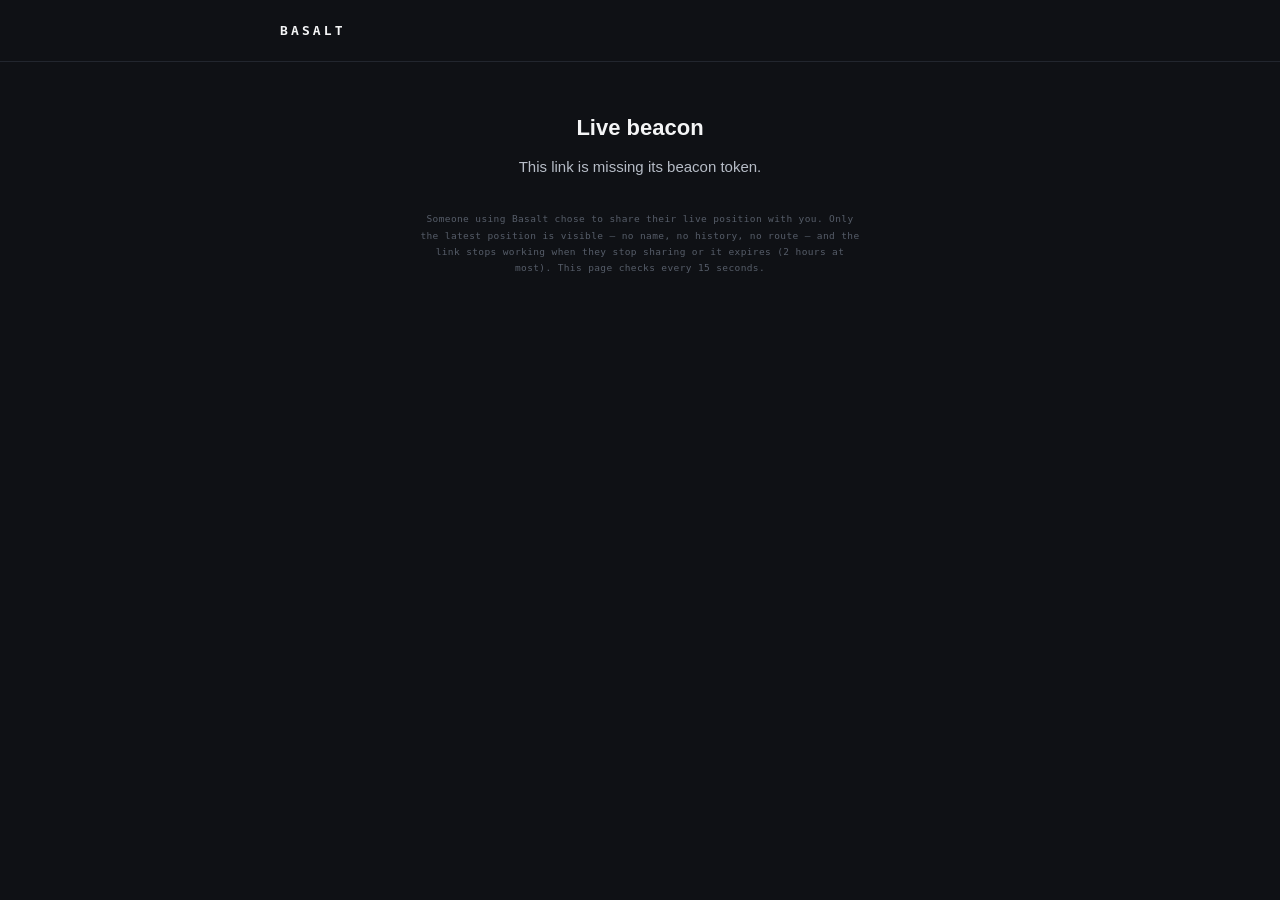
==== beacon/index.html @ 3a071eb1 "Beacon page + privacy draft updates (beacon section, food photos)" ====
<!doctype html>
<html lang="en">
<head>
<meta charset="utf-8">
<meta name="viewport" content="width=device-width, initial-scale=1">
<meta name="robots" content="noindex">
<title>Basalt — Live beacon</title>
<link rel="stylesheet" href="/style.css">
<style>
  .beacon-wrap { max-width: 480px; margin: 0 auto; padding: 48px 20px; text-align: center; }
  .pulse {
    width: 10px; height: 10px; border-radius: 50%; background: var(--carbs);
    margin: 0 auto 18px; animation: pulse 1.6s ease-in-out infinite;
  }
  @keyframes pulse { 0%,100% { opacity: 1 } 50% { opacity: .3 } }
  .coords { font-family: var(--mono); font-size: 22px; color: var(--ink); font-variant-numeric: tabular-nums; }
  .meta { font-family: var(--mono); font-size: 11px; color: var(--mute); margin-top: 10px; letter-spacing: .06em; }
  .state { font-size: 15px; color: var(--ink2); margin-top: 8px; }
  .maplink { display: inline-block; margin-top: 22px; font-family: var(--mono); font-size: 11px;
    letter-spacing: .08em; text-transform: uppercase; border: 1px solid var(--border2);
    border-radius: 8px; padding: 10px 16px; }
  .note { font-family: var(--mono); font-size: 9.5px; color: var(--faint); margin-top: 32px; line-height: 1.7; letter-spacing: .04em; }
</style>
</head>
<body>

<header class="site">
  <div class="wrap">
    <a class="wordmark" href="/">BASALT</a>
  </div>
</header>

<main class="beacon-wrap">
  <div id="pulse" class="pulse" style="display:none"></div>
  <h1 style="color:var(--ink);font-size:22px;margin-bottom:6px">Live beacon</h1>
  <div id="state" class="state">Checking…</div>
  <div id="coords" class="coords"></div>
  <div id="meta" class="meta"></div>
  <a id="maplink" class="maplink" style="display:none" target="_blank" rel="noopener">Open in OpenStreetMap</a>
  <div class="note">
    Someone using Basalt chose to share their live position with you. Only the latest position is
    visible — no name, no history, no route — and the link stops working when they stop sharing or
    it expires (2 hours at most). This page checks every 15 seconds.
  </div>
</main>

<script>
  const token = (location.hash || '').replace('#', '').trim();
  const el = (id) => document.getElementById(id);
  const API = 'https://ezsrwwfieihelfekgclz.supabase.co/functions/v1/beacon?token=';

  async function poll() {
    if (!/^[0-9a-f-]{36}$/i.test(token)) {
      el('state').textContent = 'This link is missing its beacon token.';
      return;
    }
    try {
      const res = await fetch(API + token);
      const data = await res.json();
      if (!data.active) {
        el('pulse').style.display = 'none';
        el('coords').textContent = '';
        el('meta').textContent = '';
        el('maplink').style.display = 'none';
        el('state').textContent =
          data.reason === 'ended' ? 'Sharing has ended.' :
          data.reason === 'expired' ? 'This beacon expired.' :
          'No beacon exists for this link.';
        return;
      }
      el('pulse').style.display = 'block';
      if (!data.position) {
        el('state').textContent = 'Active — waiting for the first position…';
        return;
      }
      const p = data.position;
      el('state').textContent = 'Sharing live';
      el('coords').textContent = `${p.lat.toFixed(5)}, ${p.lng.toFixed(5)}`;
      const ago = Math.max(0, Math.round((Date.now() - Date.parse(p.updatedAt)) / 1000));
      el('meta').textContent = `±${Math.round(p.accuracyM || 0)} m · updated ${ago}s ago`;
      const link = el('maplink');
      link.href = `https://www.openstreetmap.org/?mlat=${p.lat}&mlon=${p.lng}#map=16/${p.lat}/${p.lng}`;
      link.style.display = 'inline-block';
    } catch {
      el('state').textContent = 'Could not reach the beacon — retrying…';
    }
  }
  poll();
  setInterval(poll, 15000);
</script>

</body>
</html>
---- style.css ----
/* Basalt site — the app's own design tokens, carried over verbatim from
   packages/ui/src/tokens.ts and the prototype's :root. Dark canvas only —
   the app has no light mode, and this site doesn't invent one. */

:root {
  --bg: #0F1115;
  --surface: #16181D;
  --surface2: #1B1E24;
  --border: #22262E;
  --border2: #2A2F38;
  --ink: #F4F5F6;
  --ink2: #B6BCC6;
  --mute: #8A909B;
  --faint: #565D69;

  --protein: #C08432;
  --carbs: #3E9B78;
  --fat: #BE5540;
  --recovery: #5E72E4;

  --sans: -apple-system, BlinkMacSystemFont, "Inter", "Segoe UI", Roboto, Helvetica, Arial, sans-serif;
  --mono: ui-monospace, "SF Mono", "JetBrains Mono", "Cascadia Mono", Menlo, Consolas, monospace;
}

* { box-sizing: border-box; margin: 0; padding: 0; }

html, body { background: var(--bg); }

body {
  color: var(--ink2);
  font-family: var(--sans);
  font-size: 15px;
  line-height: 1.65;
  -webkit-font-smoothing: antialiased;
}

a { color: var(--carbs); text-decoration: none; }
a:hover { text-decoration: underline; }

strong { color: var(--ink); font-weight: 600; }

.mono { font-family: var(--mono); font-variant-numeric: tabular-nums; }

/* ── Layout ─────────────────────────────────────────────────────────── */

.wrap { max-width: 760px; margin: 0 auto; padding: 0 20px; }

header.site {
  border-bottom: 1px solid var(--border);
}
header.site .wrap {
  display: flex; align-items: center; justify-content: space-between;
  padding-top: 20px; padding-bottom: 20px;
}
.wordmark {
  font-family: var(--mono); font-size: 13px; letter-spacing: 0.24em;
  color: var(--ink); font-weight: 600;
}
nav.site a {
  font-family: var(--mono); font-size: 10.5px; letter-spacing: 0.1em;
  text-transform: uppercase; color: var(--mute); margin-left: 22px;
}
nav.site a:hover { color: var(--ink2); text-decoration: none; }

footer.site {
  border-top: 1px solid var(--border);
  margin-top: 64px;
  padding: 28px 0 48px;
}
footer.site .wrap {
  display: flex; flex-wrap: wrap; gap: 8px 20px; align-items: baseline;
  justify-content: space-between;
}
footer.site nav a {
  font-family: var(--mono); font-size: 10.5px; letter-spacing: 0.08em;
  color: var(--mute); margin-right: 18px;
}
footer.site .copy {
  font-family: var(--mono); font-size: 10px; letter-spacing: 0.06em;
  color: var(--faint);
}

/* ── Draft banner (privacy / delete-account only) ─────────────────────── */

.draft {
  font-family: var(--mono); font-size: 11px; letter-spacing: 0.14em;
  color: var(--fat); border: 1px solid var(--fat); border-radius: 6px;
  padding: 8px 12px; margin-bottom: 28px; display: inline-block;
}

/* ── Prose pages (privacy / delete-account) ───────────────────────────── */

main.doc { padding: 40px 0 80px; }
main.doc h1 { color: var(--ink); font-size: 26px; letter-spacing: -0.01em; margin-bottom: 4px; }
main.doc .sub {
  font-family: var(--mono); font-size: 11px; letter-spacing: 0.12em;
  color: var(--faint); text-transform: uppercase; margin-bottom: 36px;
}
main.doc h2 {
  color: var(--ink); font-size: 17px; margin: 36px 0 10px;
  padding-top: 20px; border-top: 1px solid var(--border);
}
main.doc p { margin-bottom: 12px; }
main.doc ul, main.doc ol { margin: 0 0 12px 20px; }
main.doc li { margin-bottom: 6px; }
main.doc .note {
  font-family: var(--mono); font-size: 10.5px; letter-spacing: 0.06em;
  color: var(--faint); text-transform: uppercase; margin-top: 8px;
}

/* ── Landing page ──────────────────────────────────────────────────────── */

.hero { padding: 64px 0 40px; }
.hero .kicker {
  font-family: var(--mono); font-size: 10.5px; letter-spacing: 0.16em;
  color: var(--carbs); text-transform: uppercase; margin-bottom: 18px;
}
.hero h1 {
  color: var(--ink); font-size: 40px; line-height: 1.12; letter-spacing: -0.015em;
  font-weight: 650; max-width: 12ch;
}
.hero p.lede {
  color: var(--ink2); font-size: 16px; line-height: 1.6; max-width: 46ch;
  margin-top: 20px;
}
.store-line {
  font-family: var(--mono); font-size: 11px; letter-spacing: 0.08em;
  color: var(--faint); text-transform: uppercase; margin-top: 28px;
  border: 1px solid var(--border2); border-radius: 8px; padding: 10px 16px;
  display: inline-block;
}

.section { padding: 40px 0; border-top: 1px solid var(--border); }
.section .microlabel {
  font-family: var(--mono); font-size: 10px; font-weight: 600; letter-spacing: 0.12em;
  color: var(--mute); text-transform: uppercase; margin-bottom: 18px;
}
.section h2 {
  color: var(--ink); font-size: 22px; letter-spacing: -0.01em;
  margin-bottom: 14px; max-width: 26ch;
}
.section p.intro { color: var(--ink2); max-width: 54ch; margin-bottom: 24px; }

/* Pillar grid — food / training / sleep / vitals */
.pillars {
  display: grid; grid-template-columns: repeat(2, 1fr); gap: 1px;
  background: var(--border); border: 1px solid var(--border); border-radius: 14px;
  overflow: hidden;
}
.pillar { background: var(--surface); padding: 20px 18px; }
.pillar .dot {
  width: 8px; height: 8px; border-radius: 2px; margin-bottom: 12px;
}
.pillar h3 { color: var(--ink); font-size: 15px; font-weight: 600; margin-bottom: 6px; }
.pillar p { color: var(--mute); font-size: 12.5px; line-height: 1.5; }

@media (max-width: 520px) {
  .pillars { grid-template-columns: 1fr; }
  .hero h1 { font-size: 32px; }
}

/* Receipt-style rows — the honesty principles, exactly the app's row shape */
.receipt { border: 1px solid var(--border); border-radius: 14px; background: var(--surface); padding: 4px 18px; }
.rrow {
  display: flex; justify-content: space-between; align-items: baseline;
  gap: 16px; padding: 14px 0; border-bottom: 1px solid var(--border);
}
.rrow:last-child { border-bottom: 0; }
.rrow .l .n { color: var(--ink); font-size: 14px; font-weight: 500; }
.rrow .l .m { font-family: var(--mono); font-size: 11px; color: var(--faint); margin-top: 4px; line-height: 1.5; }
.rrow .r {
  font-family: var(--mono); font-size: 11px; color: var(--carbs);
  text-transform: uppercase; letter-spacing: 0.06em; flex-shrink: 0; white-space: nowrap;
}

/* Screenshot placeholder slots — clearly marked, never fabricated */
.shots { display: flex; gap: 14px; overflow-x: auto; padding-bottom: 6px; }
.shot-slot {
  flex: 0 0 auto; width: 200px; aspect-ratio: 9 / 19.5;
  border: 1px dashed var(--border2); border-radius: 18px;
  display: flex; align-items: center; justify-content: center; text-align: center;
  padding: 16px;
}
.shot-slot span {
  font-family: var(--mono); font-size: 9.5px; letter-spacing: 0.1em;
  color: var(--faint); text-transform: uppercase; line-height: 1.6;
}

.srcnote {
  font-family: var(--mono); font-size: 9.5px; letter-spacing: 0.06em;
  color: var(--faint); margin-top: 18px; line-height: 1.6;
}
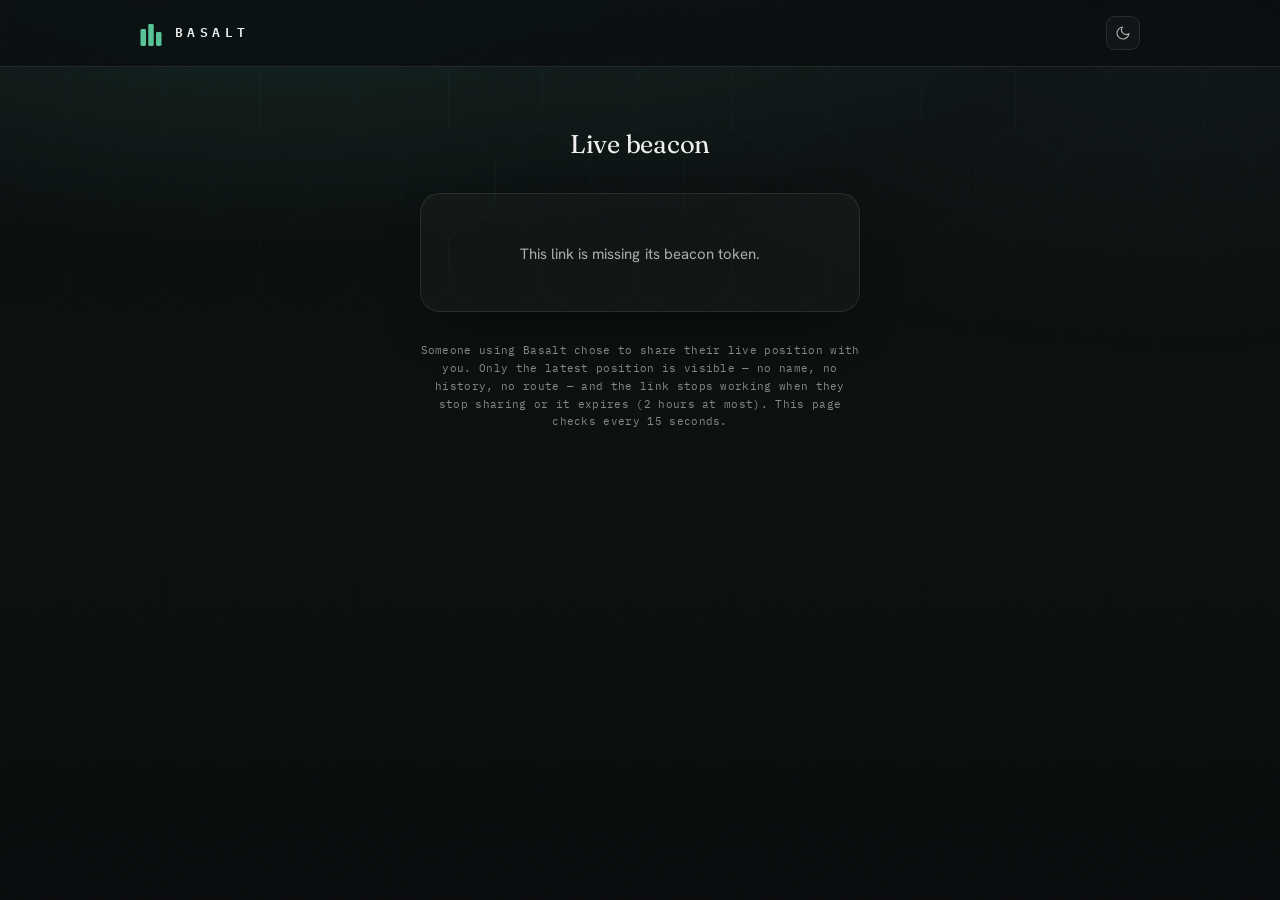
==== commit f85a2fc1: "Redesign: 'the honest ledger, written in basalt' Full visual redesign applying a product-derived con" ====
--- a/beacon/index.html
+++ b/beacon/index.html
@@ -5,39 +5,68 @@
 <meta name="viewport" content="width=device-width, initial-scale=1">
 <meta name="robots" content="noindex">
 <title>Basalt — Live beacon</title>
+<meta name="theme-color" content="#0A0C0F" media="(prefers-color-scheme: dark)">
+<meta name="theme-color" content="#ECEAE3" media="(prefers-color-scheme: light)">
+<link rel="preconnect" href="https://fonts.googleapis.com">
+<link rel="preconnect" href="https://fonts.gstatic.com" crossorigin>
+<link href="https://fonts.googleapis.com/css2?family=Fraunces:ital,opsz,wght@0,9..144,300..500;1,9..144,300..460&family=Hanken+Grotesk:wght@400;500;600;700&family=IBM+Plex+Mono:wght@400;500;600&display=swap" rel="stylesheet">
 <link rel="stylesheet" href="/style.css">
+<script>(function(){try{var p=new URLSearchParams(location.search).get('theme');var t=p||localStorage.getItem('basalt-theme')||'dark';if(t!=='light'&&t!=='dark')t='dark';document.documentElement.setAttribute('data-theme',t);}catch(e){document.documentElement.setAttribute('data-theme','dark');}})();</script>
 <style>
-  .beacon-wrap { max-width: 480px; margin: 0 auto; padding: 48px 20px; text-align: center; }
+  .beacon-wrap { max-width: 480px; margin: 0 auto; padding: 56px 20px 80px; text-align: center; }
+  .beacon-card {
+    border: 1px solid var(--hairline); border-radius: 20px; background: var(--card);
+    box-shadow: var(--shadow); padding: 40px 28px 34px; margin-top: 28px;
+  }
   .pulse {
-    width: 10px; height: 10px; border-radius: 50%; background: var(--carbs);
-    margin: 0 auto 18px; animation: pulse 1.6s ease-in-out infinite;
+    width: 11px; height: 11px; border-radius: 50%; background: var(--accent);
+    margin: 0 auto 18px; box-shadow: 0 0 0 0 var(--glow); animation: pulse 1.6s ease-in-out infinite;
   }
-  @keyframes pulse { 0%,100% { opacity: 1 } 50% { opacity: .3 } }
-  .coords { font-family: var(--mono); font-size: 22px; color: var(--ink); font-variant-numeric: tabular-nums; }
-  .meta { font-family: var(--mono); font-size: 11px; color: var(--mute); margin-top: 10px; letter-spacing: .06em; }
-  .state { font-size: 15px; color: var(--ink2); margin-top: 8px; }
+  @keyframes pulse { 0%,100% { opacity: 1; box-shadow: 0 0 0 0 var(--glow); } 50% { opacity: .35; box-shadow: 0 0 0 9px transparent; } }
+  .beacon-wrap h1 { font-family: var(--display); font-weight: 400; color: var(--ink); font-size: 1.6rem; letter-spacing: -0.01em; margin-bottom: 6px; }
+  .coords { font-family: var(--mono); font-size: 22px; color: var(--ink); font-variant-numeric: tabular-nums; margin-top: 6px; }
+  .meta { font-family: var(--mono); font-size: 11px; color: var(--ink-faint); margin-top: 10px; letter-spacing: .06em; }
+  .state { font-size: 15px; color: var(--ink-dim); margin-top: 8px; }
   .maplink { display: inline-block; margin-top: 22px; font-family: var(--mono); font-size: 11px;
-    letter-spacing: .08em; text-transform: uppercase; border: 1px solid var(--border2);
-    border-radius: 8px; padding: 10px 16px; }
-  .note { font-family: var(--mono); font-size: 9.5px; color: var(--faint); margin-top: 32px; line-height: 1.7; letter-spacing: .04em; }
+    letter-spacing: .08em; text-transform: uppercase; border: 1px solid var(--hairline-strong);
+    border-radius: 9px; padding: 11px 17px; color: var(--ink); }
+  .maplink:hover { border-color: var(--accent); color: var(--accent); }
+  .beacon-note { font-family: var(--mono); font-size: 10.5px; color: var(--ink-faint); margin-top: 30px; line-height: 1.7; letter-spacing: .03em; }
 </style>
 </head>
 <body>
 
+<div class="colonnade" aria-hidden="true"></div>
+
 <header class="site">
   <div class="wrap">
-    <a class="wordmark" href="/">BASALT</a>
+    <a class="brand" href="/" aria-label="Basalt home">
+      <svg width="22" height="26" viewBox="0 0 22 26" aria-hidden="true">
+        <rect x="0.5" y="9" width="5.5" height="17" rx="1.4" fill="currentColor"/>
+        <rect x="8.25" y="4" width="5.5" height="22" rx="1.4" fill="currentColor"/>
+        <rect x="16" y="12" width="5.5" height="14" rx="1.4" fill="currentColor"/>
+      </svg>
+      <span class="wordmark">BASALT</span>
+    </a>
+    <nav class="site">
+      <button class="theme-toggle" aria-label="Toggle light and dark theme" title="Toggle theme">
+        <svg class="moon" viewBox="0 0 24 24" fill="none" stroke="currentColor" stroke-width="1.7" stroke-linecap="round" stroke-linejoin="round"><path d="M21 12.8A9 9 0 1 1 11.2 3 7 7 0 0 0 21 12.8z"/></svg>
+        <svg class="sun" viewBox="0 0 24 24" fill="none" stroke="currentColor" stroke-width="1.7" stroke-linecap="round" stroke-linejoin="round"><circle cx="12" cy="12" r="4.2"/><path d="M12 2v2M12 20v2M4.9 4.9l1.4 1.4M17.7 17.7l1.4 1.4M2 12h2M20 12h2M4.9 19.1l1.4-1.4M17.7 6.3l1.4-1.4"/></svg>
+      </button>
+    </nav>
   </div>
 </header>
 
 <main class="beacon-wrap">
-  <div id="pulse" class="pulse" style="display:none"></div>
-  <h1 style="color:var(--ink);font-size:22px;margin-bottom:6px">Live beacon</h1>
-  <div id="state" class="state">Checking…</div>
-  <div id="coords" class="coords"></div>
-  <div id="meta" class="meta"></div>
-  <a id="maplink" class="maplink" style="display:none" target="_blank" rel="noopener">Open in OpenStreetMap</a>
-  <div class="note">
+  <h1>Live beacon</h1>
+  <div class="beacon-card">
+    <div id="pulse" class="pulse" style="display:none"></div>
+    <div id="state" class="state">Checking…</div>
+    <div id="coords" class="coords"></div>
+    <div id="meta" class="meta"></div>
+    <a id="maplink" class="maplink" style="display:none" target="_blank" rel="noopener">Open in OpenStreetMap</a>
+  </div>
+  <div class="beacon-note">
     Someone using Basalt chose to share their live position with you. Only the latest position is
     visible — no name, no history, no route — and the link stops working when they stop sharing or
     it expires (2 hours at most). This page checks every 15 seconds.
@@ -89,5 +118,6 @@
   setInterval(poll, 15000);
 </script>
 
+<script src="/site.js" defer></script>
 </body>
 </html>
--- a/style.css
+++ b/style.css
@@ -1,192 +1,327 @@
-/* Basalt site — the app's own design tokens, carried over verbatim from
-   packages/ui/src/tokens.ts and the prototype's :root. Dark canvas only —
-   the app has no light mode, and this site doesn't invent one. */
-
+/* Basalt — "the honest ledger, written in basalt".
+   Concept derived from the product's world: volcanic rock that cools into
+   hexagonal columns. Dark basalt ground + one green accent (health/life
+   through stone), a drifting hex-column motif, mono numerals as the data
+   voice, a serif display as the ledger's printed voice. Light theme is the
+   same stone in daylight. Two deliberate themes; every colour a token. */
+
+/* ── Tokens ─────────────────────────────────────────────────────────────── */
 :root {
-  --bg: #0F1115;
-  --surface: #16181D;
-  --surface2: #1B1E24;
-  --border: #22262E;
-  --border2: #2A2F38;
-  --ink: #F4F5F6;
-  --ink2: #B6BCC6;
-  --mute: #8A909B;
-  --faint: #565D69;
-
-  --protein: #C08432;
-  --carbs: #3E9B78;
-  --fat: #BE5540;
-  --recovery: #5E72E4;
-
-  --sans: -apple-system, BlinkMacSystemFont, "Inter", "Segoe UI", Roboto, Helvetica, Arial, sans-serif;
-  --mono: ui-monospace, "SF Mono", "JetBrains Mono", "Cascadia Mono", Menlo, Consolas, monospace;
+  --display: 'Fraunces', Georgia, 'Times New Roman', serif;
+  --body: 'Hanken Grotesk', system-ui, -apple-system, sans-serif;
+  --mono: 'IBM Plex Mono', ui-monospace, 'SF Mono', Menlo, monospace;
+
+  /* Dark — basalt */
+  --ground-a: #0A0C0F;
+  --ground-b: #0C110F;
+  --ground-c: #090B0D;
+  --ink: #ECEFEB;
+  --ink-dim: #A7AFAA;
+  --ink-faint: #808983;          /* ≥4.5:1 on ground and surface */
+  --accent: #57C295;
+  --accent-deep: #3E9B78;
+  --accent-ink: #071009;          /* text on an accent fill */
+  --glow: rgba(79, 182, 140, 0.20);
+  --glow-2: rgba(120, 200, 170, 0.06);
+  --hairline: rgba(236, 239, 235, 0.10);
+  --hairline-strong: rgba(236, 239, 235, 0.16);
+  --card: rgba(255, 255, 255, 0.028);
+  --card-strong: rgba(255, 255, 255, 0.05);
+  --motif: rgba(120, 190, 165, 1);   /* hex columns, opacity applied per-use */
+  --shadow: 0 24px 60px -30px rgba(0, 0, 0, 0.8);
+
+  --maxw: 1080px;
+  --gutter: clamp(20px, 5vw, 40px);
+}
+
+:root[data-theme='light'] {
+  /* Light — basalt in daylight / exposed rock */
+  --ground-a: #ECEAE3;
+  --ground-b: #E6EAE4;
+  --ground-c: #E9E7E0;
+  --ink: #171D19;
+  --ink-dim: #47514B;
+  --ink-faint: #5E675F;          /* ≥4.5:1 on ground and surface */
+  --accent: #27704E;             /* ≥4.5:1 as small text on ground */
+  --accent-deep: #1C5039;
+  --accent-ink: #F4FBF7;
+  --glow: rgba(44, 122, 87, 0.16);
+  --glow-2: rgba(44, 122, 87, 0.05);
+  --hairline: rgba(23, 29, 25, 0.12);
+  --hairline-strong: rgba(23, 29, 25, 0.20);
+  --card: rgba(255, 255, 255, 0.55);
+  --card-strong: rgba(255, 255, 255, 0.78);
+  --motif: rgba(40, 80, 62, 1);
+  --shadow: 0 24px 50px -30px rgba(40, 60, 50, 0.35);
 }
 
 * { box-sizing: border-box; margin: 0; padding: 0; }
 
-html, body { background: var(--bg); }
+html { scroll-behavior: smooth; -webkit-text-size-adjust: 100%; }
 
 body {
-  color: var(--ink2);
-  font-family: var(--sans);
-  font-size: 15px;
+  min-height: 100%;
+  color: var(--ink-dim);
+  font-family: var(--body);
+  font-size: 16px;
   line-height: 1.65;
+  letter-spacing: 0.002em;
   -webkit-font-smoothing: antialiased;
-}
-
-a { color: var(--carbs); text-decoration: none; }
-a:hover { text-decoration: underline; }
-
+  text-rendering: optimizeLegibility;
+  /* Document-length depth gradient — scrolling moves you through the rock. */
+  background:
+    linear-gradient(180deg, var(--ground-a) 0%, var(--ground-b) 55%, var(--ground-c) 100%);
+  background-attachment: fixed;
+  overflow-x: hidden;
+}
+
+/* Fixed atmosphere layers ------------------------------------------------- */
+
+/* radial "light source" glow anchored top */
+body::before {
+  content: ''; position: fixed; inset: 0; z-index: -2; pointer-events: none;
+  background:
+    radial-gradient(120% 70% at 22% -10%, var(--glow) 0%, transparent 55%),
+    radial-gradient(90% 60% at 92% 4%, var(--glow-2) 0%, transparent 60%);
+}
+
+/* fine stone grain */
+body::after {
+  content: ''; position: fixed; inset: 0; z-index: 90; pointer-events: none;
+  opacity: 0.05; mix-blend-mode: overlay; background-size: 240px;
+  background-image: url("data:image/svg+xml,%3Csvg xmlns='http://www.w3.org/2000/svg' width='240' height='240'%3E%3Cfilter id='n'%3E%3CfeTurbulence type='fractalNoise' baseFrequency='0.9' numOctaves='2' stitchTiles='stitch'/%3E%3C/filter%3E%3Crect width='100%25' height='100%25' filter='url(%23n)'/%3E%3C/svg%3E");
+}
+:root[data-theme='light'] body::after { mix-blend-mode: multiply; opacity: 0.04; }
+
+/* the basalt-column motif: a drifting hex field, masked to fade into ground */
+.colonnade {
+  position: fixed; inset: -10% -5% auto -5%; height: 130vh; z-index: -1;
+  pointer-events: none; opacity: 0.5;
+  -webkit-mask-image: radial-gradient(120% 90% at 50% 8%, #000 0%, transparent 72%);
+  mask-image: radial-gradient(120% 90% at 50% 8%, #000 0%, transparent 72%);
+}
+.colonnade svg { width: 100%; height: 100%; }
+.colonnade .hx { fill: none; stroke: var(--motif); stroke-opacity: 0.07; stroke-width: 1; }
+.colonnade .drift { animation: drift 120s linear infinite; }
+@keyframes drift { from { transform: translateY(0); } to { transform: translateY(-52px); } }
+
+a { color: var(--accent); text-decoration: none; transition: color .2s; }
+a:hover { color: var(--ink); }
 strong { color: var(--ink); font-weight: 600; }
+::selection { background: var(--accent); color: var(--accent-ink); }
 
 .mono { font-family: var(--mono); font-variant-numeric: tabular-nums; }
-
-/* ── Layout ─────────────────────────────────────────────────────────── */
-
-.wrap { max-width: 760px; margin: 0 auto; padding: 0 20px; }
-
+.wrap { max-width: var(--maxw); margin: 0 auto; padding: 0 var(--gutter); }
+
+/* ── Nav ────────────────────────────────────────────────────────────────── */
 header.site {
-  border-bottom: 1px solid var(--border);
+  position: sticky; top: 0; z-index: 80;
+  backdrop-filter: saturate(1.4) blur(14px);
+  -webkit-backdrop-filter: saturate(1.4) blur(14px);
+  background: color-mix(in oklab, var(--ground-a) 72%, transparent);
+  border-bottom: 1px solid var(--hairline);
 }
 header.site .wrap {
   display: flex; align-items: center; justify-content: space-between;
-  padding-top: 20px; padding-bottom: 20px;
-}
+  padding-top: 16px; padding-bottom: 16px;
+}
+.brand { display: inline-flex; align-items: center; gap: 11px; }
+.brand svg { display: block; }
 .wordmark {
-  font-family: var(--mono); font-size: 13px; letter-spacing: 0.24em;
-  color: var(--ink); font-weight: 600;
-}
+  font-family: var(--mono); font-size: 13px; letter-spacing: 0.34em;
+  color: var(--ink); font-weight: 600; padding-left: 2px;
+}
+nav.site { display: flex; align-items: center; gap: 4px; }
 nav.site a {
-  font-family: var(--mono); font-size: 10.5px; letter-spacing: 0.1em;
-  text-transform: uppercase; color: var(--mute); margin-left: 22px;
-}
-nav.site a:hover { color: var(--ink2); text-decoration: none; }
-
-footer.site {
-  border-top: 1px solid var(--border);
-  margin-top: 64px;
-  padding: 28px 0 48px;
-}
-footer.site .wrap {
-  display: flex; flex-wrap: wrap; gap: 8px 20px; align-items: baseline;
-  justify-content: space-between;
-}
-footer.site nav a {
-  font-family: var(--mono); font-size: 10.5px; letter-spacing: 0.08em;
-  color: var(--mute); margin-right: 18px;
-}
-footer.site .copy {
-  font-family: var(--mono); font-size: 10px; letter-spacing: 0.06em;
-  color: var(--faint);
-}
-
-/* ── Draft banner (privacy / delete-account only) ─────────────────────── */
-
-.draft {
   font-family: var(--mono); font-size: 11px; letter-spacing: 0.14em;
-  color: var(--fat); border: 1px solid var(--fat); border-radius: 6px;
-  padding: 8px 12px; margin-bottom: 28px; display: inline-block;
-}
-
-/* ── Prose pages (privacy / delete-account) ───────────────────────────── */
-
-main.doc { padding: 40px 0 80px; }
-main.doc h1 { color: var(--ink); font-size: 26px; letter-spacing: -0.01em; margin-bottom: 4px; }
-main.doc .sub {
-  font-family: var(--mono); font-size: 11px; letter-spacing: 0.12em;
-  color: var(--faint); text-transform: uppercase; margin-bottom: 36px;
-}
-main.doc h2 {
-  color: var(--ink); font-size: 17px; margin: 36px 0 10px;
-  padding-top: 20px; border-top: 1px solid var(--border);
-}
-main.doc p { margin-bottom: 12px; }
-main.doc ul, main.doc ol { margin: 0 0 12px 20px; }
-main.doc li { margin-bottom: 6px; }
-main.doc .note {
-  font-family: var(--mono); font-size: 10.5px; letter-spacing: 0.06em;
-  color: var(--faint); text-transform: uppercase; margin-top: 8px;
-}
-
-/* ── Landing page ──────────────────────────────────────────────────────── */
-
-.hero { padding: 64px 0 40px; }
-.hero .kicker {
-  font-family: var(--mono); font-size: 10.5px; letter-spacing: 0.16em;
-  color: var(--carbs); text-transform: uppercase; margin-bottom: 18px;
-}
+  text-transform: uppercase; color: var(--ink-faint);
+  padding: 8px 12px; border-radius: 8px;
+}
+nav.site a:hover { color: var(--ink); background: var(--card); }
+.theme-toggle {
+  width: 34px; height: 34px; margin-left: 6px; display: grid; place-items: center;
+  border: 1px solid var(--hairline); border-radius: 9px; background: var(--card);
+  color: var(--ink-dim); cursor: pointer; transition: color .2s, border-color .2s;
+}
+.theme-toggle:hover { color: var(--ink); border-color: var(--hairline-strong); }
+.theme-toggle svg { width: 16px; height: 16px; }
+.theme-toggle .sun { display: none; }
+:root[data-theme='light'] .theme-toggle .moon { display: none; }
+:root[data-theme='light'] .theme-toggle .sun { display: block; }
+
+/* ── Buttons ────────────────────────────────────────────────────────────── */
+.btns { display: flex; flex-wrap: wrap; gap: 12px; margin-top: 30px; }
+.btn {
+  font-family: var(--mono); font-size: 12px; letter-spacing: 0.06em;
+  text-transform: uppercase; padding: 13px 20px; border-radius: 11px;
+  display: inline-flex; align-items: center; gap: 9px; transition: transform .2s, background .2s, border-color .2s;
+}
+.btn.primary { background: var(--accent); color: var(--accent-ink); font-weight: 600; }
+.btn.primary:hover { transform: translateY(-2px); background: color-mix(in oklab, var(--accent) 88%, #fff); }
+.btn.ghost { border: 1px solid var(--hairline-strong); color: var(--ink); }
+.btn.ghost:hover { border-color: var(--accent); color: var(--accent); transform: translateY(-2px); }
+
+/* ── Hero ───────────────────────────────────────────────────────────────── */
+.hero { padding: clamp(64px, 12vh, 128px) 0 56px; }
+.eyebrow {
+  font-family: var(--mono); font-size: 11.5px; letter-spacing: 0.22em;
+  text-transform: uppercase; color: var(--accent);
+  display: inline-flex; align-items: center; gap: 10px; margin-bottom: 24px;
+}
+.eyebrow::before { content: ''; width: 22px; height: 1px; background: var(--accent); opacity: 0.6; }
 .hero h1 {
-  color: var(--ink); font-size: 40px; line-height: 1.12; letter-spacing: -0.015em;
-  font-weight: 650; max-width: 12ch;
-}
-.hero p.lede {
-  color: var(--ink2); font-size: 16px; line-height: 1.6; max-width: 46ch;
-  margin-top: 20px;
-}
-.store-line {
-  font-family: var(--mono); font-size: 11px; letter-spacing: 0.08em;
-  color: var(--faint); text-transform: uppercase; margin-top: 28px;
-  border: 1px solid var(--border2); border-radius: 8px; padding: 10px 16px;
-  display: inline-block;
-}
-
-.section { padding: 40px 0; border-top: 1px solid var(--border); }
-.section .microlabel {
-  font-family: var(--mono); font-size: 10px; font-weight: 600; letter-spacing: 0.12em;
-  color: var(--mute); text-transform: uppercase; margin-bottom: 18px;
+  font-family: var(--display); color: var(--ink); font-weight: 380;
+  font-size: clamp(2.6rem, 6.4vw, 4.7rem); line-height: 1.02;
+  letter-spacing: -0.02em; text-wrap: balance; max-width: 15ch;
+  font-optical-sizing: auto;
+}
+.hero h1 em { font-style: italic; color: var(--accent); font-weight: 400; }
+.hero .lede {
+  color: var(--ink-dim); font-size: clamp(1.02rem, 1.7vw, 1.2rem);
+  line-height: 1.62; max-width: 52ch; margin-top: 24px;
+}
+.trust {
+  display: flex; flex-wrap: wrap; gap: 8px 22px; margin-top: 34px;
+  font-family: var(--mono); font-size: 11px; letter-spacing: 0.06em;
+  text-transform: uppercase; color: var(--ink-faint);
+}
+.trust span { display: inline-flex; align-items: center; gap: 8px; }
+.trust span::before { content: ''; width: 5px; height: 5px; border-radius: 2px; background: var(--accent); }
+
+/* ── Sections ───────────────────────────────────────────────────────────── */
+.section { padding: clamp(56px, 9vh, 96px) 0; border-top: 1px solid var(--hairline); }
+.microlabel {
+  font-family: var(--mono); font-size: 11px; font-weight: 500; letter-spacing: 0.16em;
+  color: var(--accent); text-transform: uppercase; margin-bottom: 18px;
 }
 .section h2 {
-  color: var(--ink); font-size: 22px; letter-spacing: -0.01em;
-  margin-bottom: 14px; max-width: 26ch;
-}
-.section p.intro { color: var(--ink2); max-width: 54ch; margin-bottom: 24px; }
-
-/* Pillar grid — food / training / sleep / vitals */
-.pillars {
-  display: grid; grid-template-columns: repeat(2, 1fr); gap: 1px;
-  background: var(--border); border: 1px solid var(--border); border-radius: 14px;
-  overflow: hidden;
-}
-.pillar { background: var(--surface); padding: 20px 18px; }
-.pillar .dot {
-  width: 8px; height: 8px; border-radius: 2px; margin-bottom: 12px;
-}
-.pillar h3 { color: var(--ink); font-size: 15px; font-weight: 600; margin-bottom: 6px; }
-.pillar p { color: var(--mute); font-size: 12.5px; line-height: 1.5; }
-
-@media (max-width: 520px) {
-  .pillars { grid-template-columns: 1fr; }
-  .hero h1 { font-size: 32px; }
-}
-
-/* Receipt-style rows — the honesty principles, exactly the app's row shape */
-.receipt { border: 1px solid var(--border); border-radius: 14px; background: var(--surface); padding: 4px 18px; }
+  font-family: var(--display); color: var(--ink); font-weight: 380;
+  font-size: clamp(1.7rem, 3.6vw, 2.5rem); line-height: 1.1;
+  letter-spacing: -0.015em; text-wrap: balance; max-width: 22ch;
+}
+.section .intro { color: var(--ink-dim); max-width: 56ch; margin-top: 16px; font-size: 1.03rem; }
+
+/* Strata — the four pillars as geological layers */
+.strata { margin-top: 40px; border: 1px solid var(--hairline); border-radius: 18px; overflow: hidden; background: var(--card); }
+.stratum {
+  display: grid; grid-template-columns: 150px 1fr; gap: 26px; align-items: baseline;
+  padding: 26px clamp(20px, 3vw, 32px); border-top: 1px solid var(--hairline);
+  transition: background .3s;
+}
+.stratum:first-child { border-top: 0; }
+.stratum:hover { background: var(--card-strong); }
+.stratum h3 {
+  font-family: var(--display); color: var(--ink); font-size: 1.35rem; font-weight: 400;
+  letter-spacing: -0.01em; display: flex; align-items: center; gap: 12px;
+}
+.stratum h3 .dot { width: 9px; height: 9px; border-radius: 3px; flex: 0 0 auto; }
+.stratum p { color: var(--ink-dim); font-size: 0.97rem; line-height: 1.6; }
+
+/* Receipt band — the honesty rules, the app's own row shape */
+.receipt { margin-top: 36px; border: 1px solid var(--hairline); border-radius: 18px; background: var(--card); padding: 6px clamp(18px, 3vw, 28px); box-shadow: var(--shadow); }
 .rrow {
-  display: flex; justify-content: space-between; align-items: baseline;
-  gap: 16px; padding: 14px 0; border-bottom: 1px solid var(--border);
+  display: flex; justify-content: space-between; align-items: baseline; gap: 20px;
+  padding: 18px 0; border-bottom: 1px solid var(--hairline);
 }
 .rrow:last-child { border-bottom: 0; }
-.rrow .l .n { color: var(--ink); font-size: 14px; font-weight: 500; }
-.rrow .l .m { font-family: var(--mono); font-size: 11px; color: var(--faint); margin-top: 4px; line-height: 1.5; }
+.rrow .l .n { color: var(--ink); font-size: 1rem; font-weight: 500; font-family: var(--display); letter-spacing: -0.005em; }
+.rrow .l .m { font-family: var(--mono); font-size: 11.5px; color: var(--ink-faint); margin-top: 5px; line-height: 1.55; letter-spacing: 0.01em; }
 .rrow .r {
-  font-family: var(--mono); font-size: 11px; color: var(--carbs);
-  text-transform: uppercase; letter-spacing: 0.06em; flex-shrink: 0; white-space: nowrap;
-}
-
-/* Screenshot placeholder slots — clearly marked, never fabricated */
-.shots { display: flex; gap: 14px; overflow-x: auto; padding-bottom: 6px; }
-.shot-slot {
-  flex: 0 0 auto; width: 200px; aspect-ratio: 9 / 19.5;
-  border: 1px dashed var(--border2); border-radius: 18px;
-  display: flex; align-items: center; justify-content: center; text-align: center;
-  padding: 16px;
-}
-.shot-slot span {
-  font-family: var(--mono); font-size: 9.5px; letter-spacing: 0.1em;
-  color: var(--faint); text-transform: uppercase; line-height: 1.6;
-}
-
-.srcnote {
-  font-family: var(--mono); font-size: 9.5px; letter-spacing: 0.06em;
-  color: var(--faint); margin-top: 18px; line-height: 1.6;
-}
+  font-family: var(--mono); font-size: 11px; color: var(--accent);
+  text-transform: uppercase; letter-spacing: 0.06em; white-space: nowrap; flex-shrink: 0;
+  padding-top: 3px;
+}
+
+/* Spotlight rows — text | visual, alternating */
+.spotlight { display: grid; grid-template-columns: 1fr 1fr; gap: clamp(28px, 5vw, 64px); align-items: center; }
+.spotlight + .spotlight { margin-top: clamp(48px, 8vh, 88px); }
+.spotlight.flip .stext { order: 2; }
+.spotlight h3 { font-family: var(--display); color: var(--ink); font-weight: 400; font-size: clamp(1.5rem, 3vw, 2.1rem); line-height: 1.12; letter-spacing: -0.015em; }
+.spotlight p { color: var(--ink-dim); margin-top: 14px; line-height: 1.62; }
+.spotlight ul { list-style: none; margin-top: 18px; display: grid; gap: 10px; }
+.spotlight li { padding-left: 22px; position: relative; color: var(--ink-dim); font-size: 0.97rem; }
+.spotlight li::before { content: ''; position: absolute; left: 0; top: 0.62em; width: 8px; height: 8px; border-radius: 2px; background: var(--accent); }
+.svisual { display: flex; justify-content: center; }
+.phone {
+  width: min(300px, 78%); border-radius: 26px; border: 1px solid var(--hairline-strong);
+  background: var(--card-strong); padding: 8px; box-shadow: var(--shadow);
+}
+.phone img { display: block; width: 100%; border-radius: 19px; }
+
+/* swatches (themes) */
+.swatches { display: flex; flex-wrap: wrap; gap: 9px; margin-top: 22px; }
+.swatch {
+  font-family: var(--mono); font-size: 11px; letter-spacing: 0.03em; color: var(--ink-dim);
+  border: 1px solid var(--hairline-strong); border-radius: 999px; padding: 6px 13px;
+  background: var(--card); display: inline-flex; align-items: center; gap: 8px;
+}
+.swatch b { width: 9px; height: 9px; border-radius: 999px; display: inline-block; }
+
+/* Screenshot gallery */
+.shots { display: flex; gap: 18px; overflow-x: auto; padding: 6px 4px 16px; scroll-snap-type: x mandatory; }
+.shots figure { flex: 0 0 auto; margin: 0; scroll-snap-align: start; }
+.shots img {
+  width: 236px; border-radius: 22px; border: 1px solid var(--hairline-strong);
+  background: var(--card); box-shadow: var(--shadow); display: block;
+}
+.shots figcaption {
+  font-family: var(--mono); font-size: 10px; letter-spacing: 0.08em; color: var(--ink-faint);
+  text-transform: uppercase; margin-top: 10px; text-align: center;
+}
+.srcnote { font-family: var(--mono); font-size: 10.5px; letter-spacing: 0.03em; color: var(--ink-faint); margin-top: 20px; line-height: 1.6; }
+
+/* CTA band */
+.cta-band { text-align: center; padding: clamp(64px, 11vh, 120px) 0; border-top: 1px solid var(--hairline); }
+.cta-band h2 { font-family: var(--display); color: var(--ink); font-weight: 380; font-size: clamp(1.9rem, 4.4vw, 3rem); letter-spacing: -0.02em; line-height: 1.06; max-width: 20ch; margin: 0 auto; }
+.cta-band .btns { justify-content: center; }
+
+/* ── Footer ─────────────────────────────────────────────────────────────── */
+footer.site { border-top: 1px solid var(--hairline); padding: 54px 0 64px; }
+footer.site .cols { display: grid; grid-template-columns: 1.4fr 1fr 1fr; gap: 32px; }
+footer.site .col h4 { font-family: var(--mono); font-size: 10.5px; letter-spacing: 0.14em; text-transform: uppercase; color: var(--ink-faint); margin-bottom: 14px; }
+footer.site .col a { display: block; color: var(--ink-dim); font-size: 0.92rem; padding: 5px 0; }
+footer.site .col a:hover { color: var(--accent); }
+footer.site .about p { color: var(--ink-faint); font-size: 0.9rem; line-height: 1.6; max-width: 34ch; margin-top: 12px; }
+footer.site .copy { margin-top: 40px; padding-top: 22px; border-top: 1px solid var(--hairline); font-family: var(--mono); font-size: 10px; letter-spacing: 0.05em; color: var(--ink-faint); }
+
+/* ── Prose (doc pages) ──────────────────────────────────────────────────── */
+main.doc { padding: 48px 0 90px; }
+main.doc .wrap { max-width: 780px; }
+main.doc h1 { font-family: var(--display); color: var(--ink); font-weight: 400; font-size: clamp(2rem, 4.6vw, 2.7rem); letter-spacing: -0.015em; margin-bottom: 6px; }
+main.doc .sub { font-family: var(--mono); font-size: 11px; letter-spacing: 0.1em; color: var(--ink-faint); text-transform: uppercase; margin-bottom: 38px; }
+main.doc h2 { font-family: var(--display); color: var(--ink); font-weight: 400; font-size: 1.4rem; letter-spacing: -0.01em; margin: 40px 0 12px; padding-top: 26px; border-top: 1px solid var(--hairline); }
+main.doc p { margin-bottom: 13px; }
+main.doc ul, main.doc ol { margin: 0 0 13px 22px; }
+main.doc li { margin-bottom: 7px; }
+main.doc code { font-family: var(--mono); font-size: 0.88em; background: var(--card-strong); padding: 1px 6px; border-radius: 5px; color: var(--ink); }
+main.doc .note { font-family: var(--mono); font-size: 10.5px; letter-spacing: 0.04em; color: var(--ink-faint); text-transform: uppercase; margin-top: 8px; }
+
+/* ── Motion ─────────────────────────────────────────────────────────────── */
+.rise { animation: rise .9s cubic-bezier(.2, .7, .2, 1) both; }
+.d1 { animation-delay: .05s } .d2 { animation-delay: .16s } .d3 { animation-delay: .28s }
+.d4 { animation-delay: .4s } .d5 { animation-delay: .52s } .d6 { animation-delay: .64s }
+@keyframes rise { from { opacity: 0; transform: translateY(22px); } to { opacity: 1; transform: none; } }
+
+.reveal { opacity: 0; transform: translateY(28px); transition: opacity .8s ease, transform .8s cubic-bezier(.2, .7, .2, 1); }
+.reveal.in { opacity: 1; transform: none; }
+
+@media (prefers-reduced-motion: reduce) {
+  html { scroll-behavior: auto; }
+  .rise, .reveal { animation: none !important; transition: none !important; opacity: 1 !important; transform: none !important; }
+  .drift { animation: none !important; }
+}
+
+/* ── Responsive ─────────────────────────────────────────────────────────── */
+@media (max-width: 860px) {
+  .spotlight { grid-template-columns: 1fr; gap: 28px; }
+  .spotlight.flip .stext { order: 0; }
+  .svisual { order: -1; }
+  footer.site .cols { grid-template-columns: 1fr 1fr; }
+  footer.site .about { grid-column: 1 / -1; }
+}
+@media (max-width: 560px) {
+  nav.site a:not(.keeplabel) { padding: 8px 9px; }
+  .stratum { grid-template-columns: 1fr; gap: 8px; }
+  .rrow { flex-direction: column; gap: 8px; }
+  footer.site .cols { grid-template-columns: 1fr 1fr; }
+}
